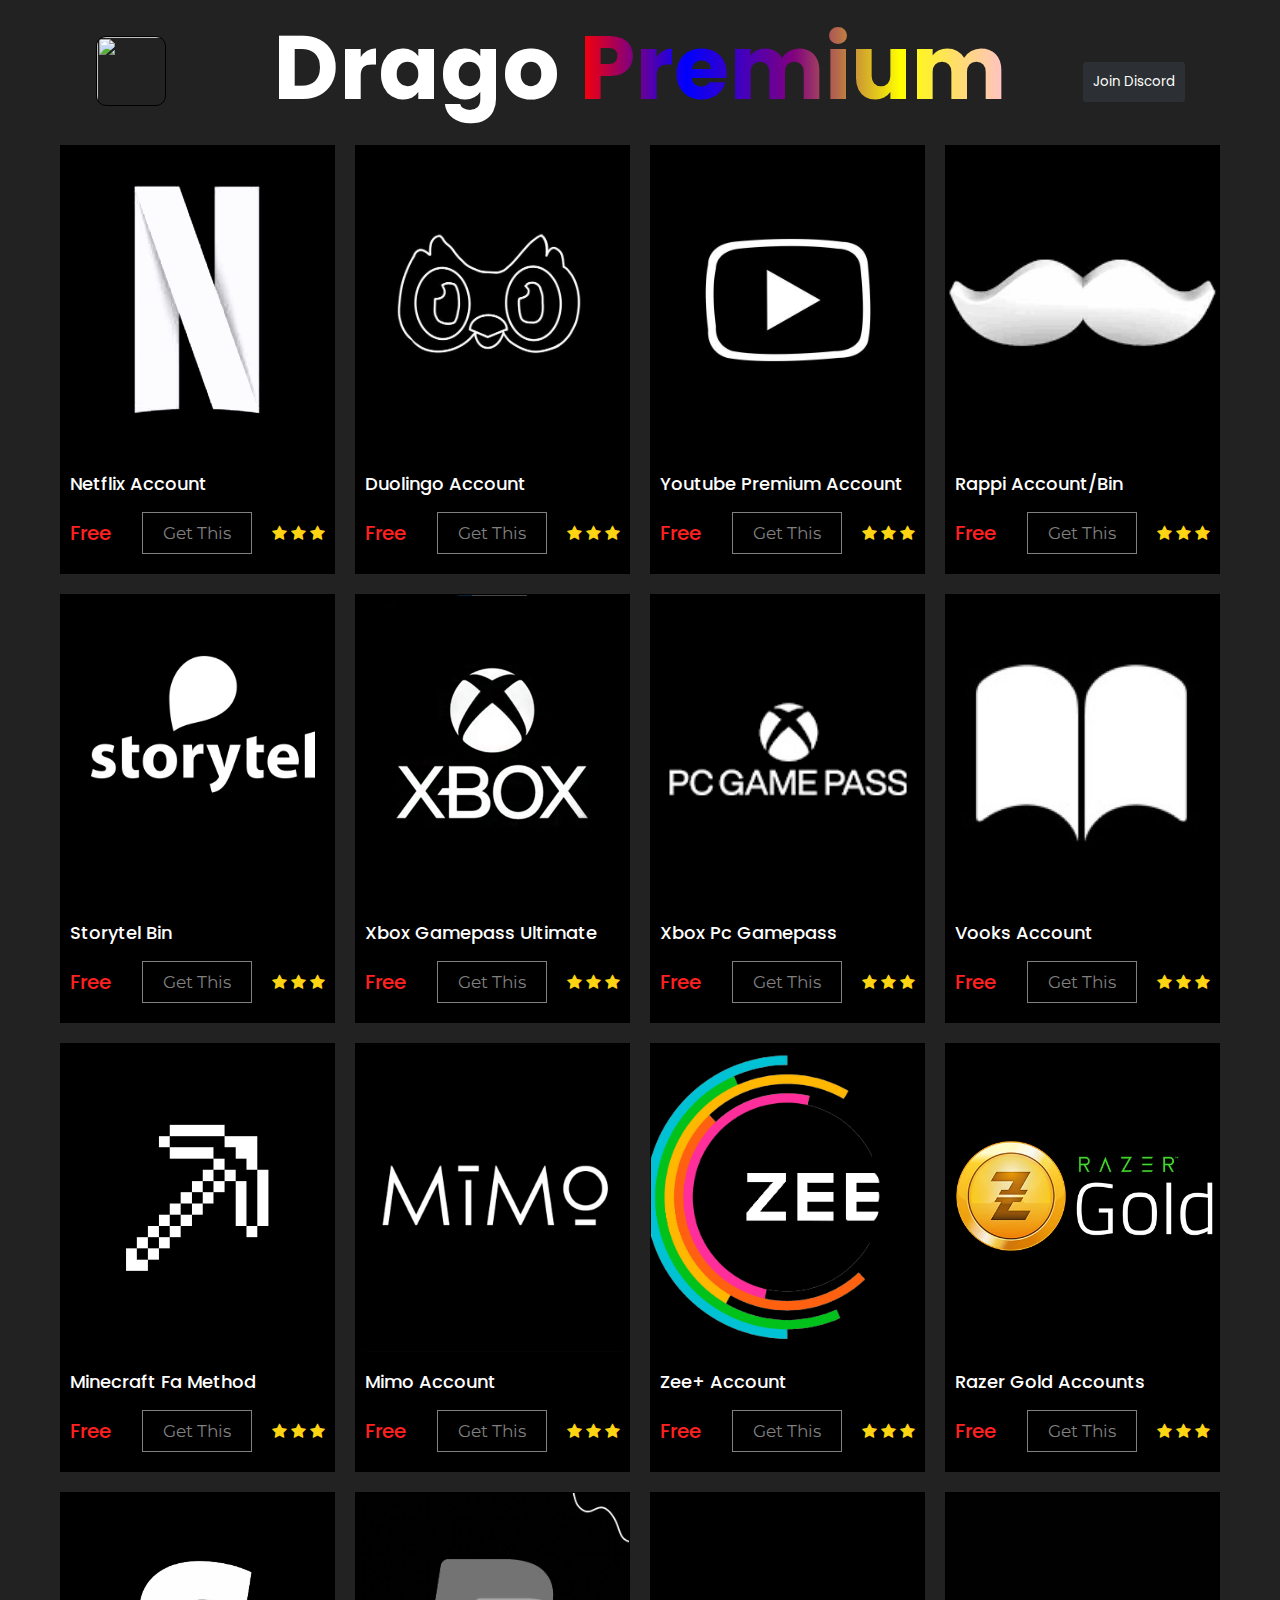
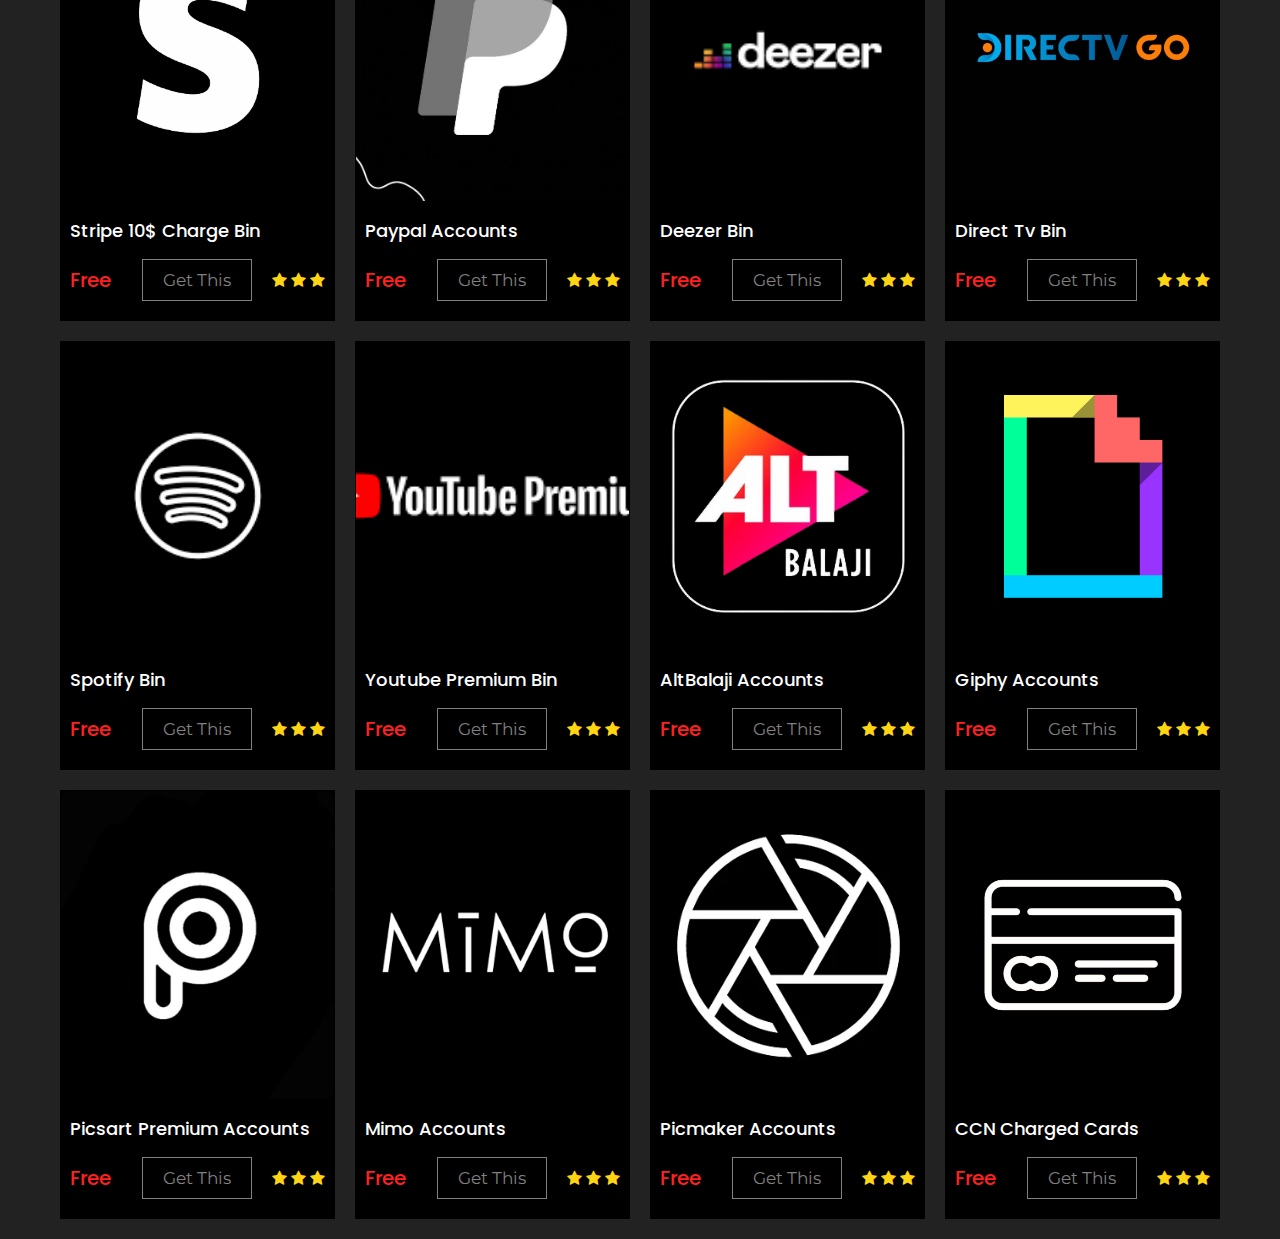
==== index.html @ 73d19d3b "Add files via upload" ====
<!DOCTYPE html>
<html>
<head>
	<link rel="icon" type="image/x-icon" href="favicon.ico">
	<meta charset="utf-8">
	<meta name="viewport" content="width=device-width, initial-scale=1.0">
	<title>Drago Premium | Reward And Chill</title>
	<link rel="stylesheet" type="text/css" href="style.css">
	<link rel="stylesheet" href="https://cdnjs.cloudflare.com/ajax/libs/font-awesome/4.7.0/css/font-awesome.css" integrity="sha512-5A8nwdMOWrSz20fDsjczgUidUBR8liPYU+WymTZP1lmY9G6Oc7HlZv156XqnsgNUzTyMefFTcsFH/tnJE/+xBg==" crossorigin="anonymous" referrerpolicy="no-referrer">

</head>
<body>

	<img onclick="location.href = 'https://discord.gg/R25gGUK4ty';" src="https://images-ext-1.discordapp.net/external/hV1bJbpr1F1ZT6iKSYezXkx2MXYpVJxli41gWhpbAYY/%3Fsize%3D1024/https/cdn.discordapp.com/icons/1040227112696696882/4016abefe167158a2145dc1dd1710616.png">
	

  <button class="button-discord" onclick="location.href = 'https://discord.gg/R25gGUK4ty';">Join Discord</button>



	<h1>Drago <span>Premium</span></h1>
	<div class="container">
		<div class="card">
			<div class="imgBx">
				<img src="netflix.png">
			</div>
			<div class="content">
				<div class="productName">
					<h3>Netflix Account</h3>
				</div>
				<div class="price_rating">
					<h2>Free</h2>
					<div class="rating">
						<button class="btn btn1" target="_blank" onclick="window.open('https://pst.klgrth.io/paste/t2axs','_blank')">Get This</button>
						<i class="fa fa-star" aria-hidden="true"></i>
						<i class="fa fa-star" aria-hidden="true"></i>
						<i class="fa fa-star" aria-hidden="true"></i>
					</div>
				</div>
			</div>
		</div>

		<div class="card">
			<div class="imgBx">
				<img src="duolingo.png">
			</div>
			<div class="content">
				<div class="productName">
					<h3>Duolingo Account</h3>
				</div>
				<div class="price_rating">
					<h2>Free</h2>
					<div class="rating">
						<button class="btn btn1" onclick="window.open('https://pst.klgrth.io/paste/9hbs5','_blank')">Get This</button>
						<i class="fa fa-star" aria-hidden="true"></i>
						<i class="fa fa-star" aria-hidden="true"></i>
						<i class="fa fa-star" aria-hidden="true"></i>
					</div>
				</div>
			</div>
		</div>

		<div class="card">
			<div class="imgBx">
				<img src="youtube.png">
			</div>
			<div class="content">
				<div class="productName">
					<h3>Youtube Premium Account</h3>
				</div>
				<div class="price_rating">
					<h2>Free</h2>
					<div class="rating">
						<button class="btn btn1" onclick="window.open('https://pst.klgrth.io/paste/jszzr','_blank')">Get This</button>
						<i class="fa fa-star" aria-hidden="true"></i>
						<i class="fa fa-star" aria-hidden="true"></i>
						<i class="fa fa-star" aria-hidden="true"></i>
					</div>
				</div>
			</div>
		</div>

		<div class="card">
			<div class="imgBx">
				<img src="rappi.png">
			</div>
			<div class="content">
				<div class="productName">
					<h3>Rappi Account/Bin</h3>
				</div>
				<div class="price_rating">
					<h2>Free</h2>
					<div class="rating">
						<button class="btn btn1" onclick="window.open('https://pst.klgrth.io/paste/3g3yr','_blank')">Get This</button>
						<i class="fa fa-star" aria-hidden="true"></i>
						<i class="fa fa-star" aria-hidden="true"></i>
						<i class="fa fa-star" aria-hidden="true"></i>
					</div>
				</div>
			</div>
		</div>

		<div class="card">
			<div class="imgBx">
				<img src="storytel.png">
			</div>
			<div class="content">
				<div class="productName">
					<h3>Storytel Bin</h3>
				</div>
				<div class="price_rating">
					<h2>Free</h2>
					<div class="rating">
						<button class="btn btn1" onclick="window.open('https://pst.klgrth.io/paste/d2d5j','_blank')">Get This</button>
						<i class="fa fa-star" aria-hidden="true"></i>
						<i class="fa fa-star" aria-hidden="true"></i>
						<i class="fa fa-star" aria-hidden="true"></i>
					</div>
				</div>
			</div>
		</div>

		<div class="card">
			<div class="imgBx">
				<img src="xbox.png">
			</div>
			<div class="content">
				<div class="productName">
					<h3>Xbox Gamepass Ultimate</h3>
				</div>
				<div class="price_rating">
					<h2>Free</h2>
					<div class="rating">
						<button class="btn btn1" onclick="window.open('https://pst.klgrth.io/paste/mxwxw','_blank')">Get This</button>
						<i class="fa fa-star" aria-hidden="true"></i>
						<i class="fa fa-star" aria-hidden="true"></i>
						<i class="fa fa-star" aria-hidden="true"></i>
					</div>
				</div>
			</div>
		</div>

		<div class="card">
			<div class="imgBx">
				<img src="pcgame.png">
			</div>
			<div class="content">
				<div class="productName">
					<h3>Xbox Pc Gamepass</h3>
				</div>
				<div class="price_rating">
					<h2>Free</h2>
					<div class="rating">
						<button class="btn btn1" onclick="window.open('https://pst.klgrth.io/paste/7kzza','_blank')">Get This</button>
						<i class="fa fa-star" aria-hidden="true"></i>
						<i class="fa fa-star" aria-hidden="true"></i>
						<i class="fa fa-star" aria-hidden="true"></i>
					</div>
				</div>
			</div>
		</div>

		<div class="card">
			<div class="imgBx">
				<img src="vook.png">
			</div>
			<div class="content">
				<div class="productName">
					<h3>Vooks Account</h3>
				</div>
				<div class="price_rating">
					<h2>Free</h2>
					<div class="rating">
						<button class="btn btn1" onclick="window.open('https://pst.klgrth.io/paste/uy3tq','_blank')">Get This</button>
						<i class="fa fa-star" aria-hidden="true"></i>
						<i class="fa fa-star" aria-hidden="true"></i>
						<i class="fa fa-star" aria-hidden="true"></i>
					</div>
				</div>
			</div>
		</div>

		<div class="card">
			<div class="imgBx">
				<img src="mc.png">
			</div>
			<div class="content">
				<div class="productName">
					<h3>Minecraft Fa Method</h3>
				</div>
				<div class="price_rating">
					<h2>Free</h2>
					<div class="rating">
						<button class="btn btn1" onclick="window.open('https://pst.klgrth.io/paste/45j4j','_blank')">Get This</button>
						<i class="fa fa-star" aria-hidden="true"></i>
						<i class="fa fa-star" aria-hidden="true"></i>
						<i class="fa fa-star" aria-hidden="true"></i>
					</div>
				</div>
			</div>
		</div>

		<div class="card">
			<div class="imgBx">
				<img src="mimo.png">
			</div>
			<div class="content">
				<div class="productName">
					<h3>Mimo Account</h3>
				</div>
				<div class="price_rating">
					<h2>Free</h2>
					<div class="rating">
						<button class="btn btn1" onclick="window.open('https://pst.klgrth.io/paste/tbc5q','_blank')">Get This</button>
						<i class="fa fa-star" aria-hidden="true"></i>
						<i class="fa fa-star" aria-hidden="true"></i>
						<i class="fa fa-star" aria-hidden="true"></i>
					</div>
				</div>
			</div>
		</div>

		<div class="card">
			<div class="imgBx">
				<img src="zee.png">
			</div>
			<div class="content">
				<div class="productName">
					<h3>Zee+ Account</h3>
				</div>
				<div class="price_rating">
					<h2>Free</h2>
					<div class="rating">
						<button class="btn btn1" onclick="window.open('https://pst.klgrth.io/paste/cnasf','_blank')">Get This</button>
						<i class="fa fa-star" aria-hidden="true"></i>
						<i class="fa fa-star" aria-hidden="true"></i>
						<i class="fa fa-star" aria-hidden="true"></i>
					</div>
				</div>
			</div>
		</div>

		<div class="card">
			<div class="imgBx">
				<img src="razer.png">
			</div>
			<div class="content">
				<div class="productName">
					<h3>Razer Gold Accounts</h3>
				</div>
				<div class="price_rating">
					<h2>Free</h2>
					<div class="rating">
						<button class="btn btn1" onclick="window.open('https://pst.klgrth.io/paste/7t2u2','_blank')">Get This</button>
						<i class="fa fa-star" aria-hidden="true"></i>
						<i class="fa fa-star" aria-hidden="true"></i>
						<i class="fa fa-star" aria-hidden="true"></i>
					</div>
				</div>
			</div>
		</div>

		<div class="card">
			<div class="imgBx">
				<img src="stripe.png">
			</div>
			<div class="content">
				<div class="productName">
					<h3>Stripe 10$ Charge Bin</h3>
				</div>
				<div class="price_rating">
					<h2>Free</h2>
					<div class="rating">
						<button class="btn btn1" onclick="window.open('https://pst.klgrth.io/paste/ec9qy')">Get This</button>
						<i class="fa fa-star" aria-hidden="true"></i>
						<i class="fa fa-star" aria-hidden="true"></i>
						<i class="fa fa-star" aria-hidden="true"></i>
					</div>
				</div>
			</div>
		</div>

		<div class="card">
			<div class="imgBx">
				<img src="paypal.png">
			</div>
			<div class="content">
				<div class="productName">
					<h3>Paypal Accounts</h3>
				</div>
				<div class="price_rating">
					<h2>Free</h2>
					<div class="rating">
						<button class="btn btn1" onclick="window.open('https://pst.klgrth.io/paste/w8dh4')">Get This</button>
						<i class="fa fa-star" aria-hidden="true"></i>
						<i class="fa fa-star" aria-hidden="true"></i>
						<i class="fa fa-star" aria-hidden="true"></i>
					</div>
				</div>
			</div>
		</div>

		<div class="card">
			<div class="imgBx">
				<img src="deezer.png">
			</div>
			<div class="content">
				<div class="productName">
					<h3>Deezer Bin</h3>
				</div>
				<div class="price_rating">
					<h2>Free</h2>
					<div class="rating">
						<button class="btn btn1" onclick="window.open('https://pst.klgrth.io/paste/4ac92')">Get This</button>
						<i class="fa fa-star" aria-hidden="true"></i>
						<i class="fa fa-star" aria-hidden="true"></i>
						<i class="fa fa-star" aria-hidden="true"></i>
					</div>
				</div>
			</div>
		</div>

		<div class="card">
			<div class="imgBx">
				<img src="dtv.png">
			</div>
			<div class="content">
				<div class="productName">
					<h3>Direct Tv Bin</h3>
				</div>
				<div class="price_rating">
					<h2>Free</h2>
					<div class="rating">
						<button class="btn btn1" onclick="window.open('https://pst.klgrth.io/paste/uk3u9')">Get This</button>
						<i class="fa fa-star" aria-hidden="true"></i>
						<i class="fa fa-star" aria-hidden="true"></i>
						<i class="fa fa-star" aria-hidden="true"></i>
					</div>
				</div>
			</div>
		</div>

		<div class="card">
			<div class="imgBx">
				<img src="spotify.png">
			</div>
			<div class="content">
				<div class="productName">
					<h3>Spotify Bin</h3>
				</div>
				<div class="price_rating">
					<h2>Free</h2>
					<div class="rating">
						<button class="btn btn1" onclick="window.open('https://pst.klgrth.io/paste/fxawj')">Get This</button>
						<i class="fa fa-star" aria-hidden="true"></i>
						<i class="fa fa-star" aria-hidden="true"></i>
						<i class="fa fa-star" aria-hidden="true"></i>
					</div>
				</div>
			</div>
		</div>

		<div class="card">
			<div class="imgBx">
				<img src="yt.png">
			</div>
			<div class="content">
				<div class="productName">
					<h3>Youtube Premium Bin</h3>
				</div>
				<div class="price_rating">
					<h2>Free</h2>
					<div class="rating">
						<button class="btn btn1" onclick="window.open('https://pst.klgrth.io/paste/odc3p')">Get This</button>
						<i class="fa fa-star" aria-hidden="true"></i>
						<i class="fa fa-star" aria-hidden="true"></i>
						<i class="fa fa-star" aria-hidden="true"></i>
					</div>
				</div>
			</div>
		</div>

		<div class="card">
			<div class="imgBx">
				<img src="altb.png">
			</div>
			<div class="content">
				<div class="productName">
					<h3>AltBalaji Accounts</h3>
				</div>
				<div class="price_rating">
					<h2>Free</h2>
					<div class="rating">
						<button class="btn btn1" onclick="window.open('https://pst.klgrth.io/paste/abyrb')">Get This</button>
						<i class="fa fa-star" aria-hidden="true"></i>
						<i class="fa fa-star" aria-hidden="true"></i>
						<i class="fa fa-star" aria-hidden="true"></i>
					</div>
				</div>
			</div>
		</div>

		<div class="card">
			<div class="imgBx">
				<img src="giphy.png">
			</div>
			<div class="content">
				<div class="productName">
					<h3>Giphy Accounts</h3>
				</div>
				<div class="price_rating">
					<h2>Free</h2>
					<div class="rating">
						<button class="btn btn1" onclick="window.open('https://pst.klgrth.io/paste/6934n')">Get This</button>
						<i class="fa fa-star" aria-hidden="true"></i>
						<i class="fa fa-star" aria-hidden="true"></i>
						<i class="fa fa-star" aria-hidden="true"></i>
					</div>
				</div>
			</div>
		</div>

		<div class="card">
			<div class="imgBx">
				<img src="picsart.png">
			</div>
			<div class="content">
				<div class="productName">
					<h3>Picsart Premium Accounts</h3>
				</div>
				<div class="price_rating">
					<h2>Free</h2>
					<div class="rating">
						<button class="btn btn1" onclick="window.open('https://pst.klgrth.io/paste/v4qv9')">Get This</button>
						<i class="fa fa-star" aria-hidden="true"></i>
						<i class="fa fa-star" aria-hidden="true"></i>
						<i class="fa fa-star" aria-hidden="true"></i>
					</div>
				</div>
			</div>
		</div>

		<div class="card">
			<div class="imgBx">
				<img src="mimo.png">
			</div>
			<div class="content">
				<div class="productName">
					<h3>Mimo Accounts</h3>
				</div>
				<div class="price_rating">
					<h2>Free</h2>
					<div class="rating">
						<button class="btn btn1" onclick="window.open('https://pst.klgrth.io/paste/gh7uy')">Get This</button>
						<i class="fa fa-star" aria-hidden="true"></i>
						<i class="fa fa-star" aria-hidden="true"></i>
						<i class="fa fa-star" aria-hidden="true"></i>
					</div>
				</div>
			</div>
		</div>

		<div class="card">
			<div class="imgBx">
				<img src="pic.png">
			</div>
			<div class="content">
				<div class="productName">
					<h3>Picmaker Accounts</h3>
				</div>
				<div class="price_rating">
					<h2>Free</h2>
					<div class="rating">
						<button class="btn btn1" onclick="window.open('https://pst.klgrth.io/paste/3cj2w')">Get This</button>
						<i class="fa fa-star" aria-hidden="true"></i>
						<i class="fa fa-star" aria-hidden="true"></i>
						<i class="fa fa-star" aria-hidden="true"></i>
					</div>
				</div>
			</div>
		</div>

		<div class="card">
			<div class="imgBx">
				<img src="cc.png">
			</div>
			<div class="content">
				<div class="productName">
					<h3>CCN Charged Cards</h3>
				</div>
				<div class="price_rating">
					<h2>Free</h2>
					<div class="rating">
						<button class="btn btn1" onclick="window.open('https://pst.klgrth.io/paste/zwnr4')">Get This</button>
						<i class="fa fa-star" aria-hidden="true"></i>
						<i class="fa fa-star" aria-hidden="true"></i>
						<i class="fa fa-star" aria-hidden="true"></i>
					</div>
				</div>
			</div>
		</div>




	</div>

	

</body>
</html>
---- style.css ----
@import url('https://fonts.googleapis.com/css2?family=Montserrat:ital,wght@0,400;0,500;0,600;0,700;0,800;0,900;1,300;1,400;1,500;1,600;1,700;1,800;1,900&family=Poppins:ital,wght@0,200;0,300;0,400;0,500;0,600;0,700;0,800;0,900;1,100;1,200;1,300;1,400;1,500;1,600;1,700;1,800;1,900&display=swap');
@import url('https://fonts.googleapis.com/css?family=Poppins:200,300,400,500,600,700,800,900&display=swap');
*
{
  margin: 0;
  padding: 0;
  box-sizing: border-box;
  font-family: 'Poppins', sans-serif;
}
h1
{
  position: absolute;
  text-align: center;
  font-size: 90px;
  font-weight: bolder;
 color: #fff;
}
h1 span 
{
  background: linear-gradient(to right, red, blue, purple, yellow, pink);
  -webkit-background-clip: text;
  -webkit-text-fill-color: transparent;
}
body
{
  display: flex;
  justify-content: center;
  align-content: center;
  min-height: 100vh;
  background: #222;
}
.container
{
  position: relative;
  width: 1200px;
  display: grid;
  grid-template-columns: repeat(auto-fit, minmax(250px, 1fr));
  grid-gap: 20px;
  padding: 20px;
  margin-top: 125px;
}
.container .card
{
  width: 100%;
  background: #000;
}
.container .card .imgBx
{
  position: relative;
  width: 100%;
  height: 310px;
  overflow: hidden;
}
.container .card .imgBx img 
{
  position: absolute;
  top: 0;
  left: 0;
  width: 100%;
  height: 100%;
  object-fit: cover;
  transition: 0.5s ease-in-out;
  cursor: pointer;
}
.container .card:hover .imgBx img
{
  transform: scale(1.5);
}
.container .card .content
{
  padding: 10px;
}
.container .card .content .productName h3
{
  font-size: 18px;
  font-weight: 500;
  color: #fff;
  margin: 5px 0;
}
.container .card .content .price_rating 
{
  display: flex;
  justify-content: space-between;
  align-items: center;
}
.container .card .content .price_rating h2
{
  font-size: 20px;
  color: #ff2020;
  font-weight: 500;
}
.container .card .content .price_rating .fa 
{
  color: #ffd513;
  cursor: pointer;
}
.container .card .content .price_rating .fa.grey
{
  color: #ccc;
}
.button-discord {
  float: right;
           position: absolute;
           padding: 10px;
            margin: 40px;
            top: 22px;
           right: 55px;
          cursor: pointer;
  border-radius: 3px;
  border: none;
  background-color: #2c2f33;
  color: white;
  transition: all 0.3s ease
  font-weight: Bolder;
}
.button-discord:hover {
  transform: rotate(360deg);
  transform: scale(1.01);
}
img 
{
  width: 70px;
  height: 70px;
  position: absolute;
  top: 36px;
  left: 96px;
  border: solid 1px;
  cursor: pointer;
  border-radius: 10px;
  transition: all 0.3s ease;
}
img:hover
{
  transform: rotate(360deg);
  transform: scale(1.13);
}
.buyBTN
{
  background-color: grey;
  border-radius: 3px;
  border: none;
  background-color: #2c2f33;
  transition: all 0.3s ease;
  font-weight: Bolder;
  cursor: pointer;
  position: relative;
  right: 20px;
  font-size: 19px;
  font-weight: Bolder;
  border: none;
  border-radius: 3px;
  padding: 10px;
}
.buyBTN:hover 
{
  transform: rotate(360deg);
  transform: scale(1.01);
  background-color: blue;
}
.btn{
  border: 1px solid grey;
  background: none;
  padding: 10px 20px;
  font-size: 17px;
  font-family: "montserrat";
  cursor: pointer;
  margin: 10px;
  transition: 0.8s;
  position: relative;
  overflow: hidden;
  z-index: 1;
  right: 6px;
}
.btn1,.btn2{
  color: grey;
}
.btn3,.btn4{
  color: #fff;
}
.btn1:hover,.btn2:hover{
  color: #fff;
}
.btn3:hover,.btn4:hover{
  color: #222;
}
.btn::before{
  content: "";
  position: absolute;
  left: 0;
  width: 100%;
  height: 0%;
  background: #222;
  z-index: -1;
  transition: 0.8s;
}
.btn1::before,.btn3::before{
  top: 0;
  border-radius: 0 0 50% 50%;
}
.btn2::before,.btn4::before{
  bottom: 0;
  border-radius: 50% 50% 0 0;
}
.btn3::before,.btn4::before{
  height: 180%;
}
.btn1:hover::before,.btn2:hover::before{
  height: 180%;
}
.btn3:hover::before,.btn4:hover::before{
  height: 0%;
}
.button-aboutus
{
   float: right;
           position: absolute;
           padding: 10px;
            margin: 40px;
            top: 22px;
           right: 176px;
          cursor: pointer;
  border-radius: 3px;
  border: none;
  background-color: #2c2f33;
  color: white;
  transition: all 0.3s ease
  font-weight: Bolder;
}
.button-aboutus:hover
{
  transform: rotate(360deg);
  transform: scale(1.01);
}
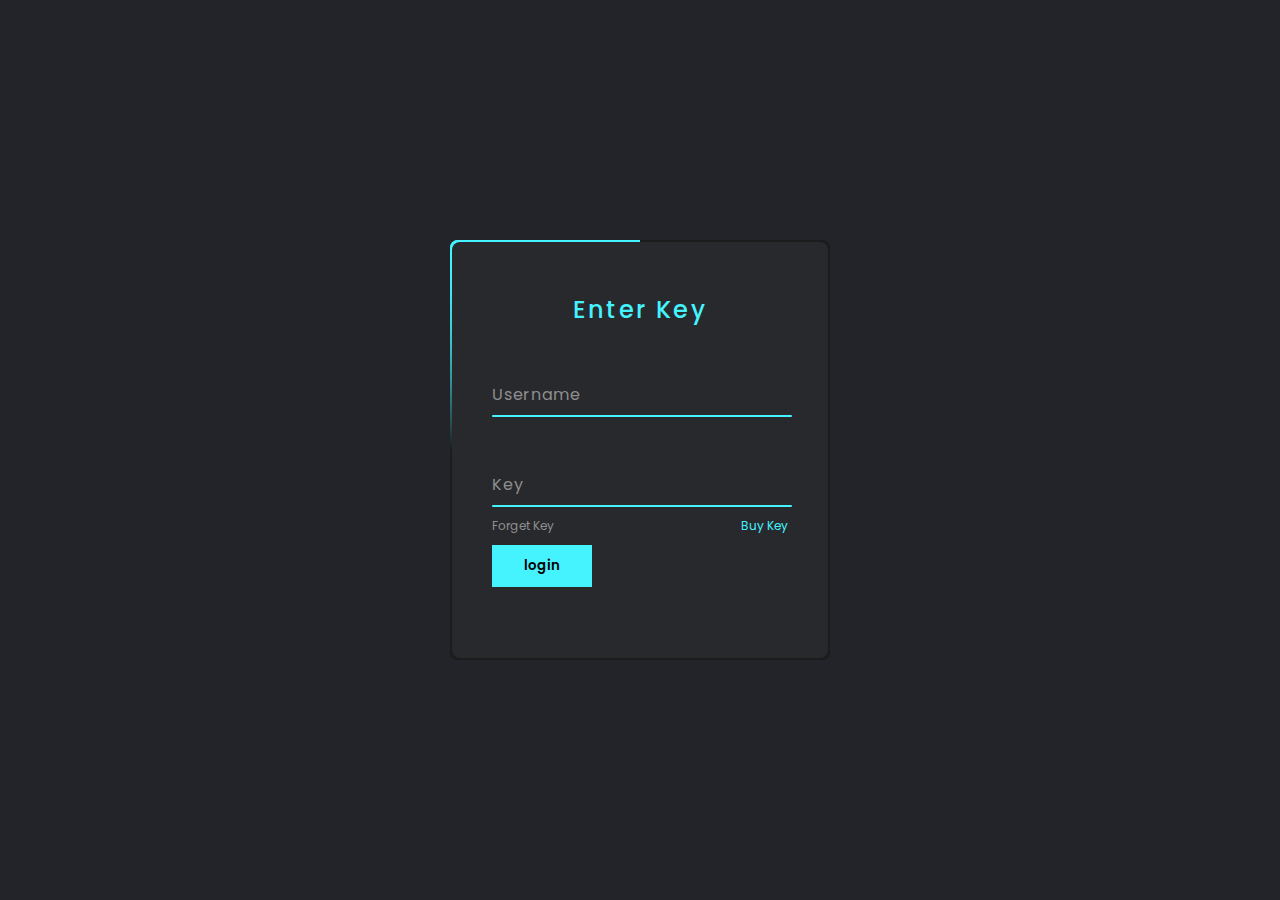
==== commit 2c497b81: "Add files via upload" ====
--- a/index.html
+++ b/index.html
@@ -1,511 +1,32 @@
 <!DOCTYPE html>
 <html>
 <head>
-	<link rel="icon" type="image/x-icon" href="favicon.ico">
-	<meta charset="utf-8">
-	<meta name="viewport" content="width=device-width, initial-scale=1.0">
-	<title>Drago Premium | Reward And Chill</title>
-	<link rel="stylesheet" type="text/css" href="style.css">
-	<link rel="stylesheet" href="https://cdnjs.cloudflare.com/ajax/libs/font-awesome/4.7.0/css/font-awesome.css" integrity="sha512-5A8nwdMOWrSz20fDsjczgUidUBR8liPYU+WymTZP1lmY9G6Oc7HlZv156XqnsgNUzTyMefFTcsFH/tnJE/+xBg==" crossorigin="anonymous" referrerpolicy="no-referrer">
-
+	<title>Drago Premium | Login</title>
+	<script src="drago.js"></script>
+	<link rel="stylesheet" type="text/css" href="password.css">
 </head>
 <body>
-
-	<img onclick="location.href = 'https://discord.gg/R25gGUK4ty';" src="https://images-ext-1.discordapp.net/external/hV1bJbpr1F1ZT6iKSYezXkx2MXYpVJxli41gWhpbAYY/%3Fsize%3D1024/https/cdn.discordapp.com/icons/1040227112696696882/4016abefe167158a2145dc1dd1710616.png">
-	
-
-  <button class="button-discord" onclick="location.href = 'https://discord.gg/R25gGUK4ty';">Join Discord</button>
-
-
-
-	<h1>Drago <span>Premium</span></h1>
-	<div class="container">
-		<div class="card">
-			<div class="imgBx">
-				<img src="netflix.png">
-			</div>
-			<div class="content">
-				<div class="productName">
-					<h3>Netflix Account</h3>
-				</div>
-				<div class="price_rating">
-					<h2>Free</h2>
-					<div class="rating">
-						<button class="btn btn1" target="_blank" onclick="window.open('https://pst.klgrth.io/paste/t2axs','_blank')">Get This</button>
-						<i class="fa fa-star" aria-hidden="true"></i>
-						<i class="fa fa-star" aria-hidden="true"></i>
-						<i class="fa fa-star" aria-hidden="true"></i>
-					</div>
-				</div>
-			</div>
-		</div>
-
-		<div class="card">
-			<div class="imgBx">
-				<img src="duolingo.png">
-			</div>
-			<div class="content">
-				<div class="productName">
-					<h3>Duolingo Account</h3>
-				</div>
-				<div class="price_rating">
-					<h2>Free</h2>
-					<div class="rating">
-						<button class="btn btn1" onclick="window.open('https://pst.klgrth.io/paste/9hbs5','_blank')">Get This</button>
-						<i class="fa fa-star" aria-hidden="true"></i>
-						<i class="fa fa-star" aria-hidden="true"></i>
-						<i class="fa fa-star" aria-hidden="true"></i>
-					</div>
-				</div>
-			</div>
-		</div>
-
-		<div class="card">
-			<div class="imgBx">
-				<img src="youtube.png">
-			</div>
-			<div class="content">
-				<div class="productName">
-					<h3>Youtube Premium Account</h3>
-				</div>
-				<div class="price_rating">
-					<h2>Free</h2>
-					<div class="rating">
-						<button class="btn btn1" onclick="window.open('https://pst.klgrth.io/paste/jszzr','_blank')">Get This</button>
-						<i class="fa fa-star" aria-hidden="true"></i>
-						<i class="fa fa-star" aria-hidden="true"></i>
-						<i class="fa fa-star" aria-hidden="true"></i>
-					</div>
-				</div>
-			</div>
-		</div>
-
-		<div class="card">
-			<div class="imgBx">
-				<img src="rappi.png">
-			</div>
-			<div class="content">
-				<div class="productName">
-					<h3>Rappi Account/Bin</h3>
-				</div>
-				<div class="price_rating">
-					<h2>Free</h2>
-					<div class="rating">
-						<button class="btn btn1" onclick="window.open('https://pst.klgrth.io/paste/3g3yr','_blank')">Get This</button>
-						<i class="fa fa-star" aria-hidden="true"></i>
-						<i class="fa fa-star" aria-hidden="true"></i>
-						<i class="fa fa-star" aria-hidden="true"></i>
-					</div>
-				</div>
-			</div>
-		</div>
-
-		<div class="card">
-			<div class="imgBx">
-				<img src="storytel.png">
-			</div>
-			<div class="content">
-				<div class="productName">
-					<h3>Storytel Bin</h3>
-				</div>
-				<div class="price_rating">
-					<h2>Free</h2>
-					<div class="rating">
-						<button class="btn btn1" onclick="window.open('https://pst.klgrth.io/paste/d2d5j','_blank')">Get This</button>
-						<i class="fa fa-star" aria-hidden="true"></i>
-						<i class="fa fa-star" aria-hidden="true"></i>
-						<i class="fa fa-star" aria-hidden="true"></i>
-					</div>
-				</div>
-			</div>
-		</div>
-
-		<div class="card">
-			<div class="imgBx">
-				<img src="xbox.png">
-			</div>
-			<div class="content">
-				<div class="productName">
-					<h3>Xbox Gamepass Ultimate</h3>
-				</div>
-				<div class="price_rating">
-					<h2>Free</h2>
-					<div class="rating">
-						<button class="btn btn1" onclick="window.open('https://pst.klgrth.io/paste/mxwxw','_blank')">Get This</button>
-						<i class="fa fa-star" aria-hidden="true"></i>
-						<i class="fa fa-star" aria-hidden="true"></i>
-						<i class="fa fa-star" aria-hidden="true"></i>
-					</div>
-				</div>
-			</div>
-		</div>
-
-		<div class="card">
-			<div class="imgBx">
-				<img src="pcgame.png">
-			</div>
-			<div class="content">
-				<div class="productName">
-					<h3>Xbox Pc Gamepass</h3>
-				</div>
-				<div class="price_rating">
-					<h2>Free</h2>
-					<div class="rating">
-						<button class="btn btn1" onclick="window.open('https://pst.klgrth.io/paste/7kzza','_blank')">Get This</button>
-						<i class="fa fa-star" aria-hidden="true"></i>
-						<i class="fa fa-star" aria-hidden="true"></i>
-						<i class="fa fa-star" aria-hidden="true"></i>
-					</div>
-				</div>
-			</div>
-		</div>
-
-		<div class="card">
-			<div class="imgBx">
-				<img src="vook.png">
-			</div>
-			<div class="content">
-				<div class="productName">
-					<h3>Vooks Account</h3>
-				</div>
-				<div class="price_rating">
-					<h2>Free</h2>
-					<div class="rating">
-						<button class="btn btn1" onclick="window.open('https://pst.klgrth.io/paste/uy3tq','_blank')">Get This</button>
-						<i class="fa fa-star" aria-hidden="true"></i>
-						<i class="fa fa-star" aria-hidden="true"></i>
-						<i class="fa fa-star" aria-hidden="true"></i>
-					</div>
-				</div>
-			</div>
-		</div>
-
-		<div class="card">
-			<div class="imgBx">
-				<img src="mc.png">
-			</div>
-			<div class="content">
-				<div class="productName">
-					<h3>Minecraft Fa Method</h3>
-				</div>
-				<div class="price_rating">
-					<h2>Free</h2>
-					<div class="rating">
-						<button class="btn btn1" onclick="window.open('https://pst.klgrth.io/paste/45j4j','_blank')">Get This</button>
-						<i class="fa fa-star" aria-hidden="true"></i>
-						<i class="fa fa-star" aria-hidden="true"></i>
-						<i class="fa fa-star" aria-hidden="true"></i>
-					</div>
-				</div>
-			</div>
-		</div>
-
-		<div class="card">
-			<div class="imgBx">
-				<img src="mimo.png">
-			</div>
-			<div class="content">
-				<div class="productName">
-					<h3>Mimo Account</h3>
-				</div>
-				<div class="price_rating">
-					<h2>Free</h2>
-					<div class="rating">
-						<button class="btn btn1" onclick="window.open('https://pst.klgrth.io/paste/tbc5q','_blank')">Get This</button>
-						<i class="fa fa-star" aria-hidden="true"></i>
-						<i class="fa fa-star" aria-hidden="true"></i>
-						<i class="fa fa-star" aria-hidden="true"></i>
-					</div>
-				</div>
-			</div>
-		</div>
-
-		<div class="card">
-			<div class="imgBx">
-				<img src="zee.png">
-			</div>
-			<div class="content">
-				<div class="productName">
-					<h3>Zee+ Account</h3>
-				</div>
-				<div class="price_rating">
-					<h2>Free</h2>
-					<div class="rating">
-						<button class="btn btn1" onclick="window.open('https://pst.klgrth.io/paste/cnasf','_blank')">Get This</button>
-						<i class="fa fa-star" aria-hidden="true"></i>
-						<i class="fa fa-star" aria-hidden="true"></i>
-						<i class="fa fa-star" aria-hidden="true"></i>
-					</div>
-				</div>
-			</div>
-		</div>
-
-		<div class="card">
-			<div class="imgBx">
-				<img src="razer.png">
-			</div>
-			<div class="content">
-				<div class="productName">
-					<h3>Razer Gold Accounts</h3>
-				</div>
-				<div class="price_rating">
-					<h2>Free</h2>
-					<div class="rating">
-						<button class="btn btn1" onclick="window.open('https://pst.klgrth.io/paste/7t2u2','_blank')">Get This</button>
-						<i class="fa fa-star" aria-hidden="true"></i>
-						<i class="fa fa-star" aria-hidden="true"></i>
-						<i class="fa fa-star" aria-hidden="true"></i>
-					</div>
-				</div>
-			</div>
-		</div>
-
-		<div class="card">
-			<div class="imgBx">
-				<img src="stripe.png">
-			</div>
-			<div class="content">
-				<div class="productName">
-					<h3>Stripe 10$ Charge Bin</h3>
-				</div>
-				<div class="price_rating">
-					<h2>Free</h2>
-					<div class="rating">
-						<button class="btn btn1" onclick="window.open('https://pst.klgrth.io/paste/ec9qy')">Get This</button>
-						<i class="fa fa-star" aria-hidden="true"></i>
-						<i class="fa fa-star" aria-hidden="true"></i>
-						<i class="fa fa-star" aria-hidden="true"></i>
-					</div>
-				</div>
-			</div>
-		</div>
-
-		<div class="card">
-			<div class="imgBx">
-				<img src="paypal.png">
-			</div>
-			<div class="content">
-				<div class="productName">
-					<h3>Paypal Accounts</h3>
-				</div>
-				<div class="price_rating">
-					<h2>Free</h2>
-					<div class="rating">
-						<button class="btn btn1" onclick="window.open('https://pst.klgrth.io/paste/w8dh4')">Get This</button>
-						<i class="fa fa-star" aria-hidden="true"></i>
-						<i class="fa fa-star" aria-hidden="true"></i>
-						<i class="fa fa-star" aria-hidden="true"></i>
-					</div>
-				</div>
-			</div>
-		</div>
-
-		<div class="card">
-			<div class="imgBx">
-				<img src="deezer.png">
-			</div>
-			<div class="content">
-				<div class="productName">
-					<h3>Deezer Bin</h3>
-				</div>
-				<div class="price_rating">
-					<h2>Free</h2>
-					<div class="rating">
-						<button class="btn btn1" onclick="window.open('https://pst.klgrth.io/paste/4ac92')">Get This</button>
-						<i class="fa fa-star" aria-hidden="true"></i>
-						<i class="fa fa-star" aria-hidden="true"></i>
-						<i class="fa fa-star" aria-hidden="true"></i>
-					</div>
-				</div>
-			</div>
-		</div>
-
-		<div class="card">
-			<div class="imgBx">
-				<img src="dtv.png">
-			</div>
-			<div class="content">
-				<div class="productName">
-					<h3>Direct Tv Bin</h3>
-				</div>
-				<div class="price_rating">
-					<h2>Free</h2>
-					<div class="rating">
-						<button class="btn btn1" onclick="window.open('https://pst.klgrth.io/paste/uk3u9')">Get This</button>
-						<i class="fa fa-star" aria-hidden="true"></i>
-						<i class="fa fa-star" aria-hidden="true"></i>
-						<i class="fa fa-star" aria-hidden="true"></i>
-					</div>
-				</div>
-			</div>
-		</div>
-
-		<div class="card">
-			<div class="imgBx">
-				<img src="spotify.png">
-			</div>
-			<div class="content">
-				<div class="productName">
-					<h3>Spotify Bin</h3>
-				</div>
-				<div class="price_rating">
-					<h2>Free</h2>
-					<div class="rating">
-						<button class="btn btn1" onclick="window.open('https://pst.klgrth.io/paste/fxawj')">Get This</button>
-						<i class="fa fa-star" aria-hidden="true"></i>
-						<i class="fa fa-star" aria-hidden="true"></i>
-						<i class="fa fa-star" aria-hidden="true"></i>
-					</div>
-				</div>
-			</div>
-		</div>
-
-		<div class="card">
-			<div class="imgBx">
-				<img src="yt.png">
-			</div>
-			<div class="content">
-				<div class="productName">
-					<h3>Youtube Premium Bin</h3>
-				</div>
-				<div class="price_rating">
-					<h2>Free</h2>
-					<div class="rating">
-						<button class="btn btn1" onclick="window.open('https://pst.klgrth.io/paste/odc3p')">Get This</button>
-						<i class="fa fa-star" aria-hidden="true"></i>
-						<i class="fa fa-star" aria-hidden="true"></i>
-						<i class="fa fa-star" aria-hidden="true"></i>
-					</div>
-				</div>
-			</div>
-		</div>
-
-		<div class="card">
-			<div class="imgBx">
-				<img src="altb.png">
-			</div>
-			<div class="content">
-				<div class="productName">
-					<h3>AltBalaji Accounts</h3>
-				</div>
-				<div class="price_rating">
-					<h2>Free</h2>
-					<div class="rating">
-						<button class="btn btn1" onclick="window.open('https://pst.klgrth.io/paste/abyrb')">Get This</button>
-						<i class="fa fa-star" aria-hidden="true"></i>
-						<i class="fa fa-star" aria-hidden="true"></i>
-						<i class="fa fa-star" aria-hidden="true"></i>
-					</div>
-				</div>
-			</div>
-		</div>
-
-		<div class="card">
-			<div class="imgBx">
-				<img src="giphy.png">
-			</div>
-			<div class="content">
-				<div class="productName">
-					<h3>Giphy Accounts</h3>
-				</div>
-				<div class="price_rating">
-					<h2>Free</h2>
-					<div class="rating">
-						<button class="btn btn1" onclick="window.open('https://pst.klgrth.io/paste/6934n')">Get This</button>
-						<i class="fa fa-star" aria-hidden="true"></i>
-						<i class="fa fa-star" aria-hidden="true"></i>
-						<i class="fa fa-star" aria-hidden="true"></i>
-					</div>
-				</div>
-			</div>
-		</div>
-
-		<div class="card">
-			<div class="imgBx">
-				<img src="picsart.png">
-			</div>
-			<div class="content">
-				<div class="productName">
-					<h3>Picsart Premium Accounts</h3>
-				</div>
-				<div class="price_rating">
-					<h2>Free</h2>
-					<div class="rating">
-						<button class="btn btn1" onclick="window.open('https://pst.klgrth.io/paste/v4qv9')">Get This</button>
-						<i class="fa fa-star" aria-hidden="true"></i>
-						<i class="fa fa-star" aria-hidden="true"></i>
-						<i class="fa fa-star" aria-hidden="true"></i>
-					</div>
-				</div>
-			</div>
-		</div>
-
-		<div class="card">
-			<div class="imgBx">
-				<img src="mimo.png">
-			</div>
-			<div class="content">
-				<div class="productName">
-					<h3>Mimo Accounts</h3>
-				</div>
-				<div class="price_rating">
-					<h2>Free</h2>
-					<div class="rating">
-						<button class="btn btn1" onclick="window.open('https://pst.klgrth.io/paste/gh7uy')">Get This</button>
-						<i class="fa fa-star" aria-hidden="true"></i>
-						<i class="fa fa-star" aria-hidden="true"></i>
-						<i class="fa fa-star" aria-hidden="true"></i>
-					</div>
-				</div>
-			</div>
-		</div>
-
-		<div class="card">
-			<div class="imgBx">
-				<img src="pic.png">
-			</div>
-			<div class="content">
-				<div class="productName">
-					<h3>Picmaker Accounts</h3>
-				</div>
-				<div class="price_rating">
-					<h2>Free</h2>
-					<div class="rating">
-						<button class="btn btn1" onclick="window.open('https://pst.klgrth.io/paste/3cj2w')">Get This</button>
-						<i class="fa fa-star" aria-hidden="true"></i>
-						<i class="fa fa-star" aria-hidden="true"></i>
-						<i class="fa fa-star" aria-hidden="true"></i>
-					</div>
-				</div>
-			</div>
-		</div>
-
-		<div class="card">
-			<div class="imgBx">
-				<img src="cc.png">
-			</div>
-			<div class="content">
-				<div class="productName">
-					<h3>CCN Charged Cards</h3>
-				</div>
-				<div class="price_rating">
-					<h2>Free</h2>
-					<div class="rating">
-						<button class="btn btn1" onclick="window.open('https://pst.klgrth.io/paste/zwnr4')">Get This</button>
-						<i class="fa fa-star" aria-hidden="true"></i>
-						<i class="fa fa-star" aria-hidden="true"></i>
-						<i class="fa fa-star" aria-hidden="true"></i>
-					</div>
-				</div>
-			</div>
-		</div>
-
-
-
-
-	</div>
-
-	
-
+	<div class="box">
+		<div class="form">
+			<h2>Enter Key</h2>
+<form onsubmit="return check();" action="loader.html" >
+    <div class="inputBox">
+        <input type="text" required="required">   
+        <span>Username</span>
+        <i></i>
+    </div>
+    <div class="inputBox">
+        <input type="password" id="password" required="required">   
+        <span>Key</span>
+        <i></i>
+    </div>
+    <div class="links">
+    	<a href="#">Forget Key</a>
+    	<a href="#">Buy Key</a>
+    </div>
+     <input type="submit" value="login">
+</div>
+</div>
+</form>
 </body>
 </html>--- a/password.css
+++ b/password.css
@@ -0,0 +1,167 @@
+@import url('https://fonts.googleapis.com/css2?family=Montserrat:ital,wght@0,400;0,500;0,600;0,700;0,800;0,900;1,300;1,400;1,500;1,600;1,700;1,800;1,900&family=Poppins:ital,wght@0,200;0,300;0,400;0,500;0,600;0,700;0,800;0,900;1,100;1,200;1,300;1,400;1,500;1,600;1,700;1,800;1,900&display=swap');
+*
+{
+	margin: 0;
+	padding: 0;
+	box-sizing: border-box;
+	font-family: 'Poppins', sans-serif;
+}
+body 
+{
+	display: flex;
+	justify-content: center;
+	align-items: center;
+	min-height: 100vh;
+	background: #23242a;
+}
+.box 
+{
+	position: relative;
+	width: 380px;
+	height: 420px;
+	background: #1c1c1c;
+	border-radius: 8px;
+	overflow: hidden;
+}
+.box:before
+{
+	content: '';
+	position: absolute;
+	top: -50%;
+	left: -50%;
+	width: 380px;
+	height: 420px;
+	background: linear-gradient(0deg,transparent,#45f3ff,#45f3ff);
+	transform-origin: bottom right;
+	animation: animate 6s linear infinite;
+}
+.box:after
+{
+	content: '';
+	position: absolute;
+	top: -50%;
+	left: -50%;
+	width: 380px;
+	height: 420px;
+	background: linear-gradient(0deg,transparent,#45f3ff,#45f3ff);
+	transform-origin: bottom right;
+	animation: animate 6s linear infinite;
+	animation-delay: -3s;
+}
+@keyframes animate
+{
+	0%
+	{
+		transform: rotate(0deg);
+	}
+	100%
+	{
+		transform: rotate(360deg);
+	}
+}
+.form
+{
+	position: absolute;
+	inset: 2px;
+	border-radius: 8px;
+	background: #28292d;
+	z-index: 10;
+	padding: 50px 40px;
+	display: flex;
+	flex-direction: column;
+}
+.form h2
+{
+	color: #45f3ff;
+	font-weight: 500;
+	text-align: center;
+	letter-spacing: 0.1em;
+}
+.inputBox
+{
+	position: relative;
+	width: 300px;
+	margin-top: 35px;
+}
+.inputBox input
+{
+	position: relative;
+	width: 100%;
+	padding: 20px 10px 10px;
+	background: transparent;
+	border: none;
+	outline: none;
+	color: #23242a;
+	font-size: 1em;
+	letter-spacing: 0.05em;
+	z-index: 10;
+}
+.inputBox span 
+{
+	position: absolute;
+	left: 0;
+	padding: 20px 0px 10px;
+	font-size: 1em;
+	color: #8f8f8f;
+	pointer-events: none;
+	letter-spacing: 0.05em;
+	transition: 0.5s;
+}
+.inputBox input:valid ~ span,
+.inputBox input:focus ~ span
+{
+	color: #45f3ff;
+	transform: translateX(0px) translateY(-34px);
+	font-size: 0.75em;
+}
+.inputBox i 
+{
+	position: absolute;
+	left: 0;
+	bottom: 0;
+	width: 100%;
+	height: 2px;
+	background: #45f3ff;
+	border-radius: 4px;
+	transition: 0.5s;
+	pointer-events: none;
+	z-index: 9;
+}
+.inputBox input:valid ~ i,
+.inputBox input:focus ~ i
+{
+	height: 44px;
+}
+.links
+{
+	display: flex;
+	justify-content: space-between;
+}
+.links a 
+{
+	margin: 10px 0;
+	font-size: 0.75em;
+	color: #8f8f8f;
+	text-decoration: none;
+}
+.links a:hover,
+.links a:nth-child(2)
+{
+	color: #45f3ff;
+}
+input[type="submit"]
+{
+	border: none;
+	outline: none;
+	background: #45f3ff;
+	padding: 11px 25px;
+	width: 100px;
+	margin-top: 10px
+	border-radius: 4px;
+	font-weight: 600;
+	cursor: pointer;
+}
+input[type="submit"]:active
+{
+	opacity: 0.8;
+}